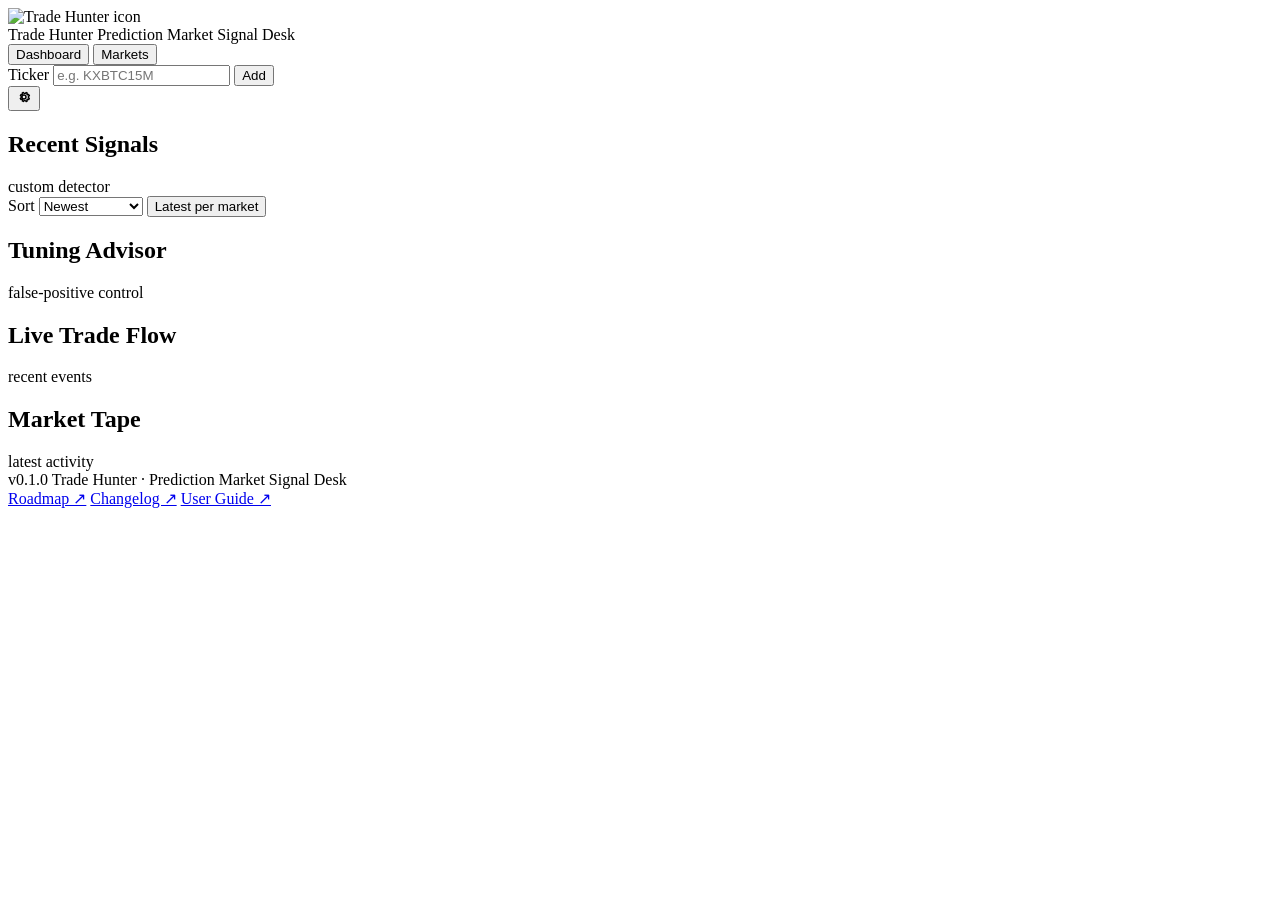
==== app/static/index.html @ 24991cd9 "Settings: move restart button to top, fix grid-stretch padding in panels, style restart amber" ====
<!doctype html>
<html lang="en">
  <head>
    <meta charset="utf-8">
    <meta name="viewport" content="width=device-width, initial-scale=1">
    <title>Trade Hunter</title>
    <link rel="icon" type="image/svg+xml" href="/static/favicon.svg" sizes="any">
    <link rel="icon" type="image/png" sizes="32x32" href="/static/favicon-32x32.png">
    <link rel="apple-touch-icon" href="/apple-touch-icon.png">
    <link rel="stylesheet" href="/static/dashboard.css">
  </head>
  <body>
    <div class="noise"></div>
    <nav class="topbar" aria-label="Primary">
      <div class="topbar-brand">
        <img class="brand-icon" src="/static/trade-hunter-logo4.png" alt="Trade Hunter icon">
        <div class="brand-copy">
          <span class="brand-name">Trade Hunter</span>
          <span class="brand-tagline">Prediction Market Signal Desk</span>
        </div>
      </div>

      <div class="topbar-nav" role="tablist" aria-label="Workspace pages">
        <button class="nav-tab active" type="button" data-page="dashboard" aria-selected="true">Dashboard</button>
        <button class="nav-tab" type="button" data-page="markets" aria-selected="false">Markets</button>
      </div>

      <div id="feeds" class="topbar-pills" aria-live="polite"></div>

      <div class="topbar-actions">
        <form id="ticker-form" class="ticker-form ticker-form-inline topbar-ticker-form">
          <label for="ticker-input" class="ticker-label">Ticker</label>
          <input id="ticker-input" class="ticker-input" type="text" name="ticker" placeholder="e.g. KXBTC15M" autocomplete="off">
          <button id="ticker-add" class="ticker-add" type="submit">Add</button>
        </form>
        <button id="settings-toggle" class="settings-icon-btn" type="button" aria-label="Open settings" title="Settings">
          <svg width="16" height="16" viewBox="0 0 16 16" fill="none" xmlns="http://www.w3.org/2000/svg" aria-hidden="true">
            <path d="M8 10a2 2 0 1 0 0-4 2 2 0 0 0 0 4Z" stroke="currentColor" stroke-width="1.4" stroke-linecap="round"/>
            <path d="M13.3 6.6l-.6-1.1-1.1.4a3.8 3.8 0 0 0-.7-.7l.4-1.1-1.1-.6-1 .9a4 4 0 0 0-1 0l-.9-1-1.1.6.4 1.1c-.3.2-.5.4-.7.7L5 5.5l-.6 1.1.9.9a4 4 0 0 0 0 1l-1 .9.6 1.1 1.1-.4c.2.3.4.5.7.7l-.4 1.1 1.1.6.9-.9a4 4 0 0 0 1 0l.9 1 1.1-.6-.4-1.1c.3-.2.5-.4.7-.7l1.1.4.6-1.1-.9-1a4 4 0 0 0 0-1l1-.8Z" stroke="currentColor" stroke-width="1.4" stroke-linecap="round" stroke-linejoin="round"/>
          </svg>
        </button>
      </div>
    </nav>
    <main class="app-shell">

      <div id="ticker-message" class="ticker-message topbar-ticker-message" aria-live="polite"></div>

      <section id="page-dashboard" class="page-view active" data-page-view="dashboard">
        <section class="metrics" id="metrics"></section>

        <section class="grid dashboard-grid">
          <div class="dashboard-column">
            <article class="panel">
              <div class="panel-head panel-head-signals">
                <div class="signals-title-wrap">
                  <h2>Recent Signals</h2>
                  <span class="badge">custom detector</span>
                </div>
                <div class="signals-controls">
                  <label for="signal-sort" class="signals-label">Sort</label>
                  <select id="signal-sort" class="signal-sort">
                    <option value="newest">Newest</option>
                    <option value="score">Highest score</option>
                  </select>
                  <button id="signal-latest-toggle" type="button" class="signal-toggle" aria-pressed="false" title="When on: shows only the most recent signal per market, deduplicating repeated alerts for the same ticker. When off: shows all signals.">Latest per market</button>
                </div>
              </div>
              <div class="panel-body panel-body-signals">
                <div id="topic-filter-row" class="topic-filter-row" role="toolbar" aria-label="Signal topic filters"></div>
                <div id="signals" class="stack"></div>
              </div>
            </article>

            <section class="panel tuning-panel">
              <div class="panel-head">
                <h2>Tuning Advisor</h2>
                <span class="badge">false-positive control</span>
              </div>
              <div class="panel-body panel-body-tuning">
                <div id="tuning-advisor" class="tuning-advisor-body"></div>
              </div>
            </section>
          </div>

          <div class="dashboard-column">
            <article class="panel">
              <div class="panel-head">
                <h2>Live Trade Flow</h2>
                <span class="badge">recent events</span>
              </div>
              <div class="panel-body panel-body-flow">
                <div id="activity" class="stack"></div>
              </div>
            </article>

            <section class="panel dashboard-market-tape-panel">
              <div class="panel-head">
                <h2>Market Tape</h2>
                <span class="badge">latest activity</span>
              </div>
              <div class="panel-body panel-body-markets">
                <div id="dashboard-markets" class="market-table"></div>
              </div>
            </section>
          </div>
        </section>
      </section>

      <section id="page-markets" class="page-view" data-page-view="markets" hidden>
        <div class="markets-workspace-grid">
          <section class="panel ticker-panel">
            <div class="panel-head">
              <h2>Tracked Tickers</h2>
              <span id="ticker-panel-badge" class="badge">loading</span>
            </div>
            <div id="ticker-list" class="ticker-list"></div>
          </section>

          <section class="panel category-panel">
            <div class="panel-head">
              <h2>Discover Markets</h2>
              <span class="badge">search by category</span>
            </div>
            <form id="category-form" class="category-form">
              <input id="category-input" class="cat-input" type="text" name="category" placeholder="e.g. Crypto, Elections, Sports, World" autocomplete="off">
              <button id="category-search" class="cat-btn" type="submit">Search</button>
            </form>
            <div id="category-shortcuts" class="category-shortcuts" role="toolbar" aria-label="Category shortcuts">
              <span class="category-shortcuts-label">Quick:</span>
              <button class="topic-chip" type="button" data-category-shortcut="Crypto">Crypto</button>
              <button class="topic-chip" type="button" data-category-shortcut="Macro">Macro</button>
              <button class="topic-chip" type="button" data-category-shortcut="Elections">Elections</button>
              <button class="topic-chip" type="button" data-category-shortcut="Sports">Sports</button>
              <button class="topic-chip" type="button" data-category-shortcut="Geopolitics">Geopolitics</button>
            </div>
            <div id="category-message" class="ticker-message category-message" aria-live="polite"></div>
            <div id="category-results" class="category-results"></div>
          </section>
        </div>
      </section>

      <section id="page-settings" class="page-view settings-page" data-page-view="settings" hidden>

        <!-- Save status + restart strip -->
        <div class="settings-header-strip">
          <div class="settings-header-left">
            <span id="settings-load-status" class="badge">read-only</span>
            <span id="settings-save-status" class="settings-save-status"></span>
          </div>
          <div class="settings-header-right">
            <button id="settings-restart-btn" class="btn-amber" type="button">Restart server</button>
          </div>
        </div>

        <div class="settings-grid">

          <!-- ── Feeds ─────────────────────────────────────────────────── -->
          <section class="panel settings-panel">
            <div class="panel-head">
              <h2>Feeds</h2>
              <span id="settings-status-kalshi" class="settings-status missing">data sources</span>
            </div>
            <div class="settings-section-title">Kalshi</div>
            <div class="settings-row">
              <div>
                <div class="settings-label">Enable Kalshi feed</div>
                <div class="settings-desc">Connect to Kalshi via pykalshi WebSocket.</div>
                <code class="settings-code">ENABLE_KALSHI</code>
              </div>
              <label class="settings-toggle-shell"><input id="setting-enable-kalshi" type="checkbox" disabled><span class="settings-toggle-track"></span></label>
            </div>
            <div class="settings-row">
              <div>
                <div class="settings-label">Kalshi API key ID</div>
                <div class="settings-desc">UUID from your Kalshi account settings.</div>
                <code class="settings-code">KALSHI_API_KEY_ID</code>
              </div>
              <input id="setting-kalshi-api-key-id" class="settings-input wide" type="text" placeholder="not set" disabled>
            </div>
            <div class="settings-row">
              <div>
                <div class="settings-label">Private key path</div>
                <div class="settings-desc">Path to your RSA private key file.</div>
                <code class="settings-code">KALSHI_PRIVATE_KEY_PATH</code>
              </div>
              <input id="setting-kalshi-private-key-path" class="settings-input wide" type="text" placeholder="not set" disabled>
            </div>
            <div class="settings-section-title">Simulation</div>
            <div class="settings-row">
              <div>
                <div class="settings-label">Enable simulation feed</div>
                <div class="settings-desc">Generate synthetic events for local testing. Auto-disabled in live mode.</div>
                <code class="settings-code">ENABLE_SIMULATION</code>
              </div>
              <label class="settings-toggle-shell"><input id="setting-enable-simulation" type="checkbox" disabled><span class="settings-toggle-track"></span></label>
            </div>
            <div class="settings-section-title">Ingest API</div>
            <div class="settings-row">
              <div>
                <div class="settings-label">Ingest API token</div>
                <div class="settings-desc">Bearer token for <code>/api/events</code> and PolyAlertHub endpoint.</div>
                <code class="settings-code">INGEST_API_TOKEN / POLYALERTHUB_TOKEN</code>
              </div>
              <input id="setting-ingest-api-token" class="settings-input wide" type="password" placeholder="not set" disabled>
            </div>
            <div class="settings-save-bar">
              <span class="settings-save-note">Changes require feed restart.</span>
              <div style="display:flex;gap:8px;">
                <button class="btn-ghost" type="button" onclick="refreshSettings(true)">Reset</button>
                <button class="btn-primary" id="settings-save-btn" type="button">Save Feeds</button>
              </div>
            </div>
          </section>

          <!-- ── Detector ───────────────────────────────────────────────── -->
          <section class="panel settings-panel">
            <div class="panel-head">
              <h2>Detector</h2>
              <span id="settings-status-detector" class="settings-status configured">spike thresholds</span>
            </div>
            <div class="settings-row">
              <div>
                <div class="settings-label">Min volume delta</div>
                <div class="settings-desc">Minimum raw volume change to consider a spike. Lower = more sensitive.</div>
                <code class="settings-code">SPIKE_MIN_VOLUME_DELTA · default 120</code>
              </div>
              <input id="setting-spike-min-volume-delta" class="settings-input" type="number" disabled>
            </div>
            <div class="settings-row">
              <div>
                <div class="settings-label">Min price move</div>
                <div class="settings-desc">Minimum yes-price move (0–1 scale) to qualify. 0.03 = 3¢.</div>
                <code class="settings-code">SPIKE_MIN_PRICE_MOVE · default 0.03</code>
              </div>
              <input id="setting-spike-min-price-move" class="settings-input" type="number" step="0.005" disabled>
            </div>
            <div class="settings-row">
              <div>
                <div class="settings-label">Score threshold</div>
                <div class="settings-desc">Minimum combined score (volume + price) to fire an alert.</div>
                <code class="settings-code">SPIKE_SCORE_THRESHOLD · default 3.0</code>
              </div>
              <input id="setting-spike-score-threshold" class="settings-input" type="number" step="0.5" disabled>
            </div>
            <div class="settings-row">
              <div>
                <div class="settings-label">Baseline window size</div>
                <div class="settings-desc">Number of recent volume deltas to average for the rolling baseline.</div>
                <code class="settings-code">SPIKE_BASELINE_POINTS · default 24</code>
              </div>
              <input id="setting-spike-baseline-points" class="settings-input" type="number" disabled>
            </div>
            <div class="settings-row">
              <div>
                <div class="settings-label">Cooldown (seconds)</div>
                <div class="settings-desc">Minimum gap between signals for the same market to prevent alert floods.</div>
                <code class="settings-code">SPIKE_COOLDOWN_SECONDS · default 300</code>
              </div>
              <input id="setting-spike-cooldown-seconds" class="settings-input" type="number" disabled>
            </div>
            <div class="settings-section-title">Signal tiers (read-only)</div>
            <div class="settings-row">
              <div>
                <span class="sig-tag tier-watch" style="font-size:0.66rem;">Watch</span>
                <div class="settings-desc" style="margin-top:4px;">Score qualifies but directional bias is weak or below notable threshold.</div>
              </div>
            </div>
            <div class="settings-row">
              <div>
                <span class="sig-tag tier-signal" style="font-size:0.66rem;">Notable</span>
                <div class="settings-desc" style="margin-top:4px;">Price move ≥ 1.2× min and volume ≥ 2.4× baseline, or score ≥ 4.0.</div>
              </div>
            </div>
            <div class="settings-row">
              <div>
                <span class="sig-tag tier-high" style="font-size:0.66rem;">High conviction flow</span>
                <div class="settings-desc" style="margin-top:4px;">Score ≥ 6, price move ≥ 1.75× min, volume ≥ 3× baseline simultaneously.</div>
              </div>
            </div>
            <div class="settings-row">
              <div>
                <span class="sig-tag" style="border-color:rgba(90,200,250,0.4);color:#5ac8fa;font-size:0.66rem;">Cross-venue divergence</span>
                <div class="settings-desc" style="margin-top:4px;">Market flagged with cross_venue metadata from ingest payload.</div>
              </div>
            </div>
            <div class="settings-save-bar">
              <span class="settings-save-note">Applied immediately — no restart needed.</span>
              <div style="display:flex;gap:8px;">
                <button class="btn-ghost" type="button" onclick="refreshSettings(true)">Reset to defaults</button>
                <button class="btn-primary" type="button" onclick="document.getElementById('settings-save-btn').click()">Save Thresholds</button>
              </div>
            </div>
          </section>

          <!-- ── Discord ────────────────────────────────────────────────── -->
          <section class="panel settings-panel">
            <div class="panel-head">
              <h2>Discord</h2>
              <span id="settings-status-discord" class="settings-status configured">webhook alerts</span>
            </div>
            <div class="settings-row">
              <div>
                <div class="settings-label">Default webhook URL</div>
                <div class="settings-desc">Fallback channel for alerts with no topic-specific route.</div>
                <code class="settings-code">DISCORD_WEBHOOK_URL</code>
              </div>
              <input id="setting-discord-webhook-url" class="settings-input wide" type="text" placeholder="not set" disabled>
            </div>
            <div class="settings-row">
              <div>
                <div class="settings-label">Alert mode</div>
                <div class="settings-desc">Controls which alerts are sent to Discord.</div>
                <code class="settings-code">DISCORD_ALERT_MODE</code>
              </div>
              <select id="setting-discord-alert-mode" class="settings-select" disabled>
                <option value="all">all</option>
                <option value="detector-only">detector-only</option>
                <option value="analyst-signals-only">analyst-signals-only</option>
              </select>
            </div>
            <div class="settings-row">
              <div>
                <div class="settings-label">Analyst follow-up</div>
                <div class="settings-desc">Send a second message when the analyst classifies a signal.</div>
                <code class="settings-code">DISCORD_ANALYST_FOLLOWUP</code>
              </div>
              <label class="settings-toggle-shell"><input id="setting-discord-analyst-followup" type="checkbox" disabled><span class="settings-toggle-track"></span></label>
            </div>
            <div class="settings-row">
              <div>
                <div class="settings-label">Min analyst confidence</div>
                <div class="settings-desc">Only send follow-ups at or above this confidence level.</div>
                <code class="settings-code">DISCORD_ANALYST_MIN_CONFIDENCE</code>
              </div>
              <select id="setting-discord-analyst-min-confidence" class="settings-select" disabled>
                <option value="low">low</option>
                <option value="medium">medium</option>
                <option value="high">high</option>
              </select>
            </div>
            <div class="settings-section-title">Topic routing — override webhook per topic</div>
            <div class="settings-route-row"><span class="route-topic">Crypto</span><input id="setting-discord-route-crypto" class="settings-input wide" type="text" placeholder="leave blank to use default" disabled></div>
            <div class="settings-route-row"><span class="route-topic">Macro</span><input id="setting-discord-route-macro" class="settings-input wide" type="text" placeholder="leave blank to use default" disabled></div>
            <div class="settings-route-row"><span class="route-topic">Elections</span><input id="setting-discord-route-elections" class="settings-input wide" type="text" placeholder="leave blank to use default" disabled></div>
            <div class="settings-route-row"><span class="route-topic">Sports</span><input id="setting-discord-route-sports" class="settings-input wide" type="text" placeholder="leave blank to use default" disabled></div>
            <div class="settings-route-row"><span class="route-topic">Geopolitics</span><input id="setting-discord-route-geopolitics" class="settings-input wide" type="text" placeholder="leave blank to use default" disabled></div>
            <div class="settings-save-bar">
              <span class="settings-save-note">Changes take effect on next alert.</span>
              <div style="display:flex;gap:8px;">
                <button class="btn-ghost" type="button" onclick="refreshSettings(true)">Reset</button>
                <button class="btn-primary" type="button" onclick="document.getElementById('settings-save-btn').click()">Save Discord</button>
              </div>
            </div>
          </section>

          <!-- ── Data & Server ──────────────────────────────────────────── -->
          <section class="panel settings-panel">
            <div class="panel-head">
              <h2>Data &amp; Server</h2>
              <span id="settings-status-storage" class="settings-status configured">storage · retention · server</span>
            </div>
            <div class="settings-row">
              <div>
                <div class="settings-label">Retention (days)</div>
                <div class="settings-desc">Events and signals older than this are pruned from the database.</div>
                <code class="settings-code">RETENTION_DAYS · default 7</code>
              </div>
              <input id="setting-retention-days" class="settings-input" type="number" disabled>
            </div>
            <div class="settings-row">
              <div>
                <div class="settings-label">Quiet mode</div>
                <div class="settings-desc">Suppress most console log output. Useful in background deployments.</div>
                <code class="settings-code">QUIET_MODE</code>
              </div>
              <label class="settings-toggle-shell"><input id="setting-quiet-mode" type="checkbox" disabled><span class="settings-toggle-track"></span></label>
            </div>
            <div class="settings-section-title">Server</div>
            <div class="settings-row">
              <div>
                <div class="settings-label">Host</div>
                <div class="settings-desc">Interface to bind. Use 0.0.0.0 to expose on your local network.</div>
                <code class="settings-code">APP_HOST · default 127.0.0.1</code>
              </div>
              <input id="setting-app-host" class="settings-input" type="text" disabled>
            </div>
            <div class="settings-row">
              <div>
                <div class="settings-label">Port</div>
                <div class="settings-desc">HTTP port the dashboard server listens on.</div>
                <code class="settings-code">APP_PORT · default 8765</code>
              </div>
              <input id="setting-app-port" class="settings-input" type="number" disabled>
            </div>
            <div class="settings-save-bar">
              <span class="settings-save-note">Host/port changes require server restart.</span>
              <div style="display:flex;gap:8px;">
                <button class="btn-ghost" type="button" onclick="refreshSettings(true)">Reset</button>
                <button class="btn-primary" type="button" onclick="document.getElementById('settings-save-btn').click()">Save</button>
              </div>
            </div>
          </section>

        </div>

        <!-- Hidden master save trigger wired to JS save handler -->
        <button id="settings-save-btn" style="display:none;" type="button"></button>

        <!-- Tuning Backlog — full width -->
        <section class="panel" id="tuning-backlog-panel">
          <div class="panel-head">
            <div style="display:flex;align-items:center;gap:10px;">
              <h2>Tuning Backlog</h2>
              <span class="badge">analyst threshold recommendations</span>
            </div>
            <div style="display:flex;align-items:center;gap:8px;">
              <span id="tb-stat-applied" class="tb-stat tb-stat-applied">— applied</span>
              <span id="tb-stat-planned" class="tb-stat tb-stat-planned">— planned</span>
              <a class="footer-link" href="/docs/TUNING-BACKLOG.md" target="_blank" style="font-size:0.72rem;">View raw ↗</a>
            </div>
          </div>
          <div id="tuning-backlog-body">
            <div style="padding:20px 16px;color:var(--text-muted);font-size:0.8rem;">Loading backlog…</div>
          </div>
        </section>
      </section>


      <footer class="site-footer" aria-label="Site footer">
        <div class="site-footer-left">
          <span class="site-footer-version">v0.1.0</span>
          <span class="site-footer-copy">Trade Hunter · Prediction Market Signal Desk</span>
        </div>
        <div class="site-footer-links">
          <a class="footer-link" href="https://tradehunter.site#roadmap" target="_blank" rel="noreferrer">Roadmap ↗</a>
          <a class="footer-link" href="https://tradehunter.site#changelog" target="_blank" rel="noreferrer">Changelog ↗</a>
          <a class="footer-link primary" href="https://tradehunter.site" target="_blank" rel="noreferrer">User Guide ↗</a>
        </div>
      </footer>
    </main>

    <script src="/static/dashboard.js"></script>
  </body>
</html>
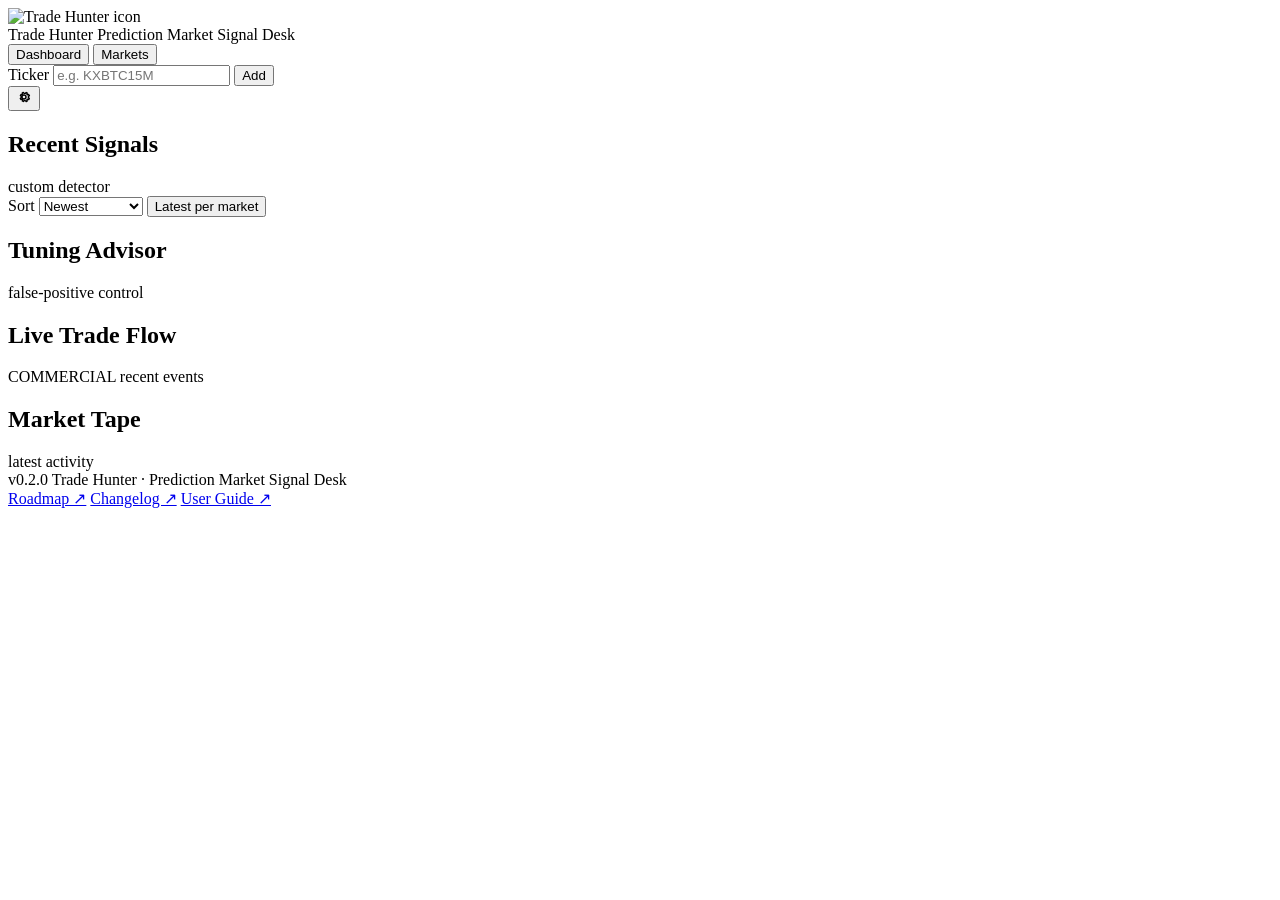
==== commit 4585e90a: "🚀 Trade Hunter Public Edition v0.2.0 (Simulation Only)" ====
--- a/app/static/index.html
+++ b/app/static/index.html
@@ -9,7 +9,7 @@
     <link rel="apple-touch-icon" href="/apple-touch-icon.png">
     <link rel="stylesheet" href="/static/dashboard.css">
   </head>
-  <body>
+  <body class="is-loading">
     <div class="noise"></div>
     <nav class="topbar" aria-label="Primary">
       <div class="topbar-brand">
@@ -28,6 +28,14 @@
       <div id="feeds" class="topbar-pills" aria-live="polite"></div>
 
       <div class="topbar-actions">
+        <!-- Commercial Edition link (hidden by default, shown via JS if is_commercial is false) -->
+        <a id="upgrade-btn" href="https://tradehunter.ai/buy" target="_blank" class="upgrade-btn" style="display: none;">
+          <span>Upgrade to Full</span>
+          <svg width="12" height="12" viewBox="0 0 16 16" fill="currentColor" xmlns="http://www.w3.org/2000/svg">
+            <path d="M8 0a8 8 0 1 0 0 16A8 8 0 0 0 8 0ZM7 11V5l4 3-4 3Z"/>
+          </svg>
+        </a>
+
         <form id="ticker-form" class="ticker-form ticker-form-inline topbar-ticker-form">
           <label for="ticker-input" class="ticker-label">Ticker</label>
           <input id="ticker-input" class="ticker-input" type="text" name="ticker" placeholder="e.g. KXBTC15M" autocomplete="off">
@@ -86,6 +94,7 @@
             <article class="panel">
               <div class="panel-head">
                 <h2>Live Trade Flow</h2>
+                <span class="badge commercial-feature-tag">COMMERCIAL</span>
                 <span class="badge">recent events</span>
               </div>
               <div class="panel-body panel-body-flow">
@@ -153,6 +162,7 @@
         </div>
 
         <div class="settings-grid">
+          <!-- ── Security & Access ─────────────────────────────────────── -->
 
           <!-- ── Feeds ─────────────────────────────────────────────────── -->
           <section class="panel settings-panel">
@@ -401,6 +411,21 @@
             </div>
           </section>
 
+          <!-- ── Security & Access ─────────────────────────────────────── -->
+          <section class="panel settings-panel">
+            <div class="panel-head">
+              <h2>Security & Access</h2>
+              <span class="badge">Session Control</span>
+            </div>
+            <div class="settings-row">
+              <div>
+                <div class="settings-label">Admin Access Token</div>
+                <div id="admin-token-status-desc" class="settings-desc">Required for all settings edits and market tracking. <br><strong>Setup Note:</strong> If this is your first time, copy the <code>ADMIN_TOKEN</code> from your <code>.env</code> file (it was generated on startup) and paste it here.</div>
+              </div>
+              <input id="admin-token-input" class="settings-input wide pulse-on-empty" type="password" placeholder="Paste ADMIN_TOKEN here">
+            </div>
+          </section>
+
         </div>
 
         <!-- Hidden master save trigger wired to JS save handler -->
@@ -413,6 +438,14 @@
               <h2>Tuning Backlog</h2>
               <span class="badge">analyst threshold recommendations</span>
             </div>
+            <form id="tb-filters" class="tb-filters" style="display:flex;align-items:center;gap:12px;margin-right:8px;">
+              <label class="tb-filter-label" style="font-size:0.7rem;color:var(--text-muted);cursor:pointer;display:flex;align-items:center;gap:4px;">
+                <input type="checkbox" id="tb-filter-hide-applied" checked> Hide Applied
+              </label>
+              <label class="tb-filter-label" style="font-size:0.7rem;color:var(--text-muted);cursor:pointer;display:flex;align-items:center;gap:4px;">
+                <input type="checkbox" id="tb-filter-hide-rejected"> Hide Rejected
+              </label>
+            </form>
             <div style="display:flex;align-items:center;gap:8px;">
               <span id="tb-stat-applied" class="tb-stat tb-stat-applied">— applied</span>
               <span id="tb-stat-planned" class="tb-stat tb-stat-planned">— planned</span>
@@ -428,7 +461,8 @@
 
       <footer class="site-footer" aria-label="Site footer">
         <div class="site-footer-left">
-          <span class="site-footer-version">v0.1.0</span>
+          <span class="site-footer-version">v0.2.0</span>
+          <span id="commercial-badge" class="commercial-badge-footer" style="display: none;">Commercial Edition</span>
           <span class="site-footer-copy">Trade Hunter · Prediction Market Signal Desk</span>
         </div>
         <div class="site-footer-links">
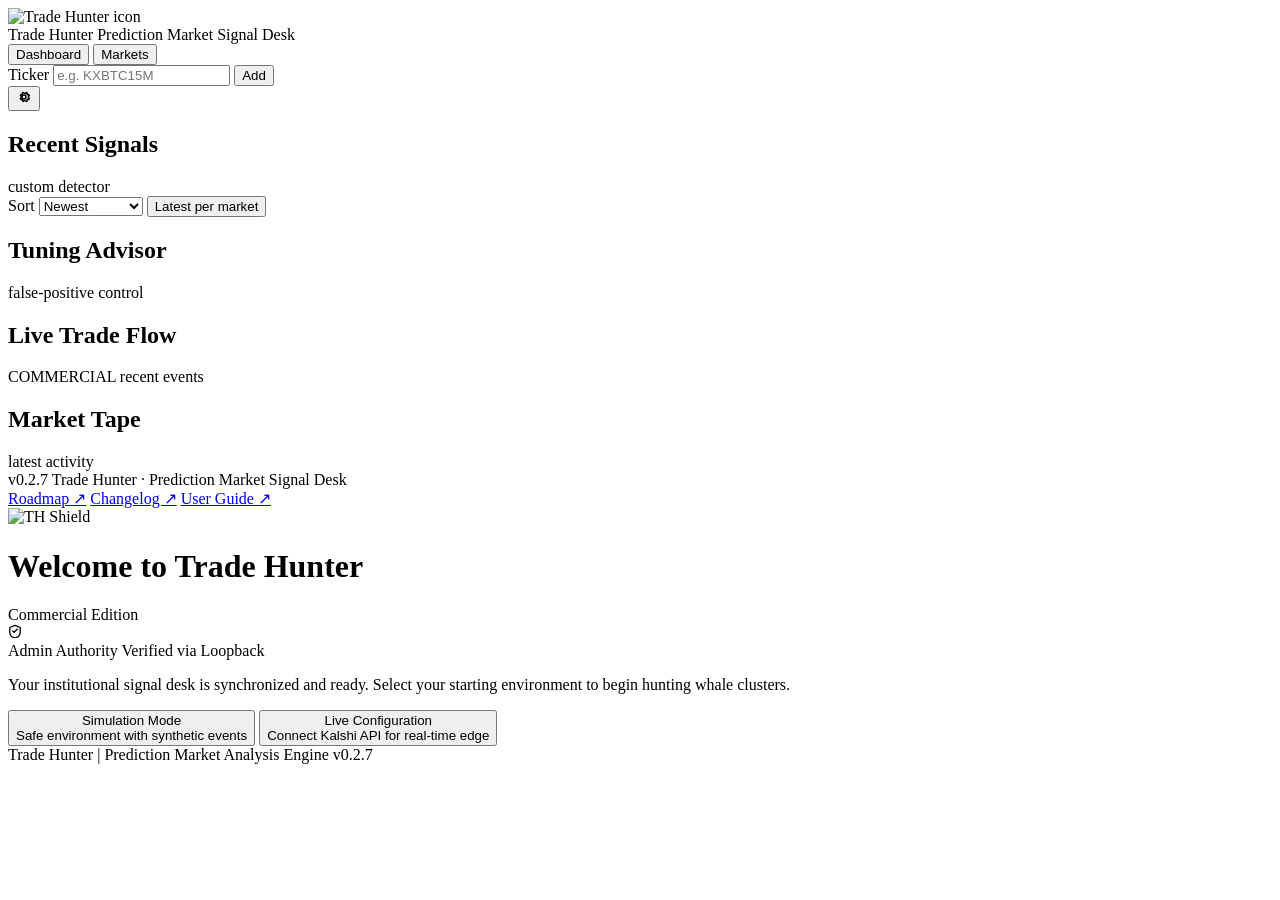
==== commit e969eeec: "chore: refresh Public Edition export (simulation-only) - Sync application, docs, scripts, and lauche" ====
--- a/app/static/index.html
+++ b/app/static/index.html
@@ -153,10 +153,11 @@
         <!-- Save status + restart strip -->
         <div class="settings-header-strip">
           <div class="settings-header-left">
-            <span id="settings-load-status" class="badge">read-only</span>
+            <span id="settings-load-status" class="badge">authorized</span>
             <span id="settings-save-status" class="settings-save-status"></span>
           </div>
           <div class="settings-header-right">
+            <button id="settings-exit-btn" class="btn-danger" type="button">Exit Trade Hunter</button>
             <button id="settings-restart-btn" class="btn-amber" type="button">Restart server</button>
           </div>
         </div>
@@ -208,16 +209,24 @@
             <div class="settings-row">
               <div>
                 <div class="settings-label">Ingest API token</div>
-                <div class="settings-desc">Bearer token for <code>/api/events</code> and PolyAlertHub endpoint.</div>
-                <code class="settings-code">INGEST_API_TOKEN / POLYALERTHUB_TOKEN</code>
-              </div>
-              <input id="setting-ingest-api-token" class="settings-input wide" type="password" placeholder="not set" disabled>
+                <div class="settings-desc">Bearer token for generic <code>/api/events</code> ingestion.</div>
+                <code class="settings-code">INGEST_API_TOKEN</code>
+              </div>
+              <input id="setting-ingest-api-token" class="settings-input wide" type="text" inputmode="none" autocomplete="off" readonly placeholder="not set">
+            </div>
+            <div class="settings-row">
+              <div>
+                <div class="settings-label">PolyAlertHub token</div>
+                <div class="settings-desc">Bearer token for the PolyAlertHub relay endpoint.</div>
+                <code class="settings-code">POLYALERTHUB_TOKEN</code>
+              </div>
+              <input id="setting-polyalerthub-token" class="settings-input wide" type="text" inputmode="none" autocomplete="off" readonly placeholder="not set">
             </div>
             <div class="settings-save-bar">
               <span class="settings-save-note">Changes require feed restart.</span>
               <div style="display:flex;gap:8px;">
                 <button class="btn-ghost" type="button" onclick="refreshSettings(true)">Reset</button>
-                <button class="btn-primary" id="settings-save-btn" type="button">Save Feeds</button>
+                <button class="btn-primary" type="button" data-settings-save-trigger>Save Feeds</button>
               </div>
             </div>
           </section>
@@ -271,20 +280,26 @@
             <div class="settings-section-title">Signal tiers (read-only)</div>
             <div class="settings-row">
               <div>
-                <span class="sig-tag tier-watch" style="font-size:0.66rem;">Watch</span>
-                <div class="settings-desc" style="margin-top:4px;">Score qualifies but directional bias is weak or below notable threshold.</div>
-              </div>
-            </div>
-            <div class="settings-row">
-              <div>
-                <span class="sig-tag tier-signal" style="font-size:0.66rem;">Notable</span>
-                <div class="settings-desc" style="margin-top:4px;">Price move ≥ 1.2× min and volume ≥ 2.4× baseline, or score ≥ 4.0.</div>
-              </div>
-            </div>
-            <div class="settings-row">
-              <div>
-                <span class="sig-tag tier-high" style="font-size:0.66rem;">High conviction flow</span>
-                <div class="settings-desc" style="margin-top:4px;">Score ≥ 6, price move ≥ 1.75× min, volume ≥ 3× baseline simultaneously.</div>
+                <span class="sig-tag tier-whale-cluster" style="font-size:0.66rem;">WHALE CLUSTER</span>
+                <div class="settings-desc" style="margin-top:4px;">Statistical anomaly: coordinated whale entry detected (p < 0.01 density).</div>
+              </div>
+            </div>
+            <div class="settings-row">
+              <div>
+                <span class="sig-tag tier-high" style="font-size:0.66rem;">SIGNAL</span>
+                <div class="settings-desc" style="margin-top:4px;">High conviction: volume ≥ 3× and price move ≥ 1.75× min threshold.</div>
+              </div>
+            </div>
+            <div class="settings-row">
+              <div>
+                <span class="sig-tag tier-notable" style="font-size:0.66rem;">NOTABLE</span>
+                <div class="settings-desc" style="margin-top:4px;">Significant activity: qualifiers met with medium confidence.</div>
+              </div>
+            </div>
+            <div class="settings-row">
+              <div>
+                <span class="sig-tag tier-watch" style="font-size:0.66rem;">WATCH</span>
+                <div class="settings-desc" style="margin-top:4px;">Directional bias identified but below notable confidence levels.</div>
               </div>
             </div>
             <div class="settings-row">
@@ -297,7 +312,7 @@
               <span class="settings-save-note">Applied immediately — no restart needed.</span>
               <div style="display:flex;gap:8px;">
                 <button class="btn-ghost" type="button" onclick="refreshSettings(true)">Reset to defaults</button>
-                <button class="btn-primary" type="button" onclick="document.getElementById('settings-save-btn').click()">Save Thresholds</button>
+                <button class="btn-primary" type="button" data-settings-save-trigger>Save Thresholds</button>
               </div>
             </div>
           </section>
@@ -358,7 +373,7 @@
               <span class="settings-save-note">Changes take effect on next alert.</span>
               <div style="display:flex;gap:8px;">
                 <button class="btn-ghost" type="button" onclick="refreshSettings(true)">Reset</button>
-                <button class="btn-primary" type="button" onclick="document.getElementById('settings-save-btn').click()">Save Discord</button>
+                <button class="btn-primary" type="button" data-settings-save-trigger>Save Discord</button>
               </div>
             </div>
           </section>
@@ -406,7 +421,7 @@
               <span class="settings-save-note">Host/port changes require server restart.</span>
               <div style="display:flex;gap:8px;">
                 <button class="btn-ghost" type="button" onclick="refreshSettings(true)">Reset</button>
-                <button class="btn-primary" type="button" onclick="document.getElementById('settings-save-btn').click()">Save</button>
+                <button class="btn-primary" type="button" data-settings-save-trigger>Save</button>
               </div>
             </div>
           </section>
@@ -422,14 +437,14 @@
                 <div class="settings-label">Admin Access Token</div>
                 <div id="admin-token-status-desc" class="settings-desc">Required for all settings edits and market tracking. <br><strong>Setup Note:</strong> If this is your first time, copy the <code>ADMIN_TOKEN</code> from your <code>.env</code> file (it was generated on startup) and paste it here.</div>
               </div>
-              <input id="admin-token-input" class="settings-input wide pulse-on-empty" type="password" placeholder="Paste ADMIN_TOKEN here">
+              <input id="admin-token-input" class="settings-input wide pulse-on-empty" type="text" inputmode="none" autocomplete="off" readonly placeholder="Local Access">
             </div>
           </section>
 
         </div>
 
         <!-- Hidden master save trigger wired to JS save handler -->
-        <button id="settings-save-btn" style="display:none;" type="button"></button>
+        <button id="settings-save-master" style="display:none;" type="button"></button>
 
         <!-- Tuning Backlog — full width -->
         <section class="panel" id="tuning-backlog-panel">
@@ -461,7 +476,7 @@
 
       <footer class="site-footer" aria-label="Site footer">
         <div class="site-footer-left">
-          <span class="site-footer-version">v0.2.0</span>
+          <span class="site-footer-version">v0.2.7</span>
           <span id="commercial-badge" class="commercial-badge-footer" style="display: none;">Commercial Edition</span>
           <span class="site-footer-copy">Trade Hunter · Prediction Market Signal Desk</span>
         </div>
@@ -473,6 +488,49 @@
       </footer>
     </main>
 
+    <!-- Institutional Onboarding Splash -->
+    <div id="onboarding-overlay" class="modal-overlay" aria-modal="true" role="dialog">
+      <div class="onboarding-card">
+        <div class="onboarding-head">
+          <div class="onboarding-logo-wrap">
+            <img src="/static/trade-hunter-logo4.png" alt="TH Shield" class="onboarding-logo">
+            <div class="onboarding-shield-ripple"></div>
+          </div>
+          <h1>Welcome to Trade Hunter</h1>
+          <span class="badge commercial-badge-onboard">Commercial Edition</span>
+        </div>
+        
+        <div class="onboarding-body">
+          <div class="onboarding-status-chip">
+            <div class="status-shield">
+              <svg width="14" height="14" viewBox="0 0 16 16" fill="none" xmlns="http://www.w3.org/2000/svg">
+                <path d="M8 1.5L2 4v4.5c0 3.5 2.5 6.7 6 7.5 3.5-.8 6-4 6-7.5V4l-6-2.5z" stroke="currentColor" stroke-width="1.5" stroke-linecap="round" stroke-linejoin="round"/>
+                <path d="M5.5 8l1.5 1.5 3.5-3.5" stroke="currentColor" stroke-width="1.5" stroke-linecap="round" stroke-linejoin="round"/>
+              </svg>
+            </div>
+            <span>Admin Authority Verified via Loopback</span>
+          </div>
+
+          <p class="onboarding-desc">Your institutional signal desk is synchronized and ready. Select your starting environment to begin hunting whale clusters.</p>
+          
+          <div class="onboarding-choices">
+            <button id="onboard-sim" class="onboard-btn onboard-btn-sim" type="button">
+              <div class="onboard-btn-label">Simulation Mode</div>
+              <div class="onboard-btn-sub">Safe environment with synthetic events</div>
+            </button>
+            <button id="onboard-live" class="onboard-btn onboard-btn-live" type="button">
+              <div class="onboard-btn-label">Live Configuration</div>
+              <div class="onboard-btn-sub">Connect Kalshi API for real-time edge</div>
+            </button>
+          </div>
+        </div>
+
+        <div class="onboarding-footer">
+          <span>Trade Hunter | Prediction Market Analysis Engine v0.2.7</span>
+        </div>
+      </div>
+    </div>
+
     <script src="/static/dashboard.js"></script>
   </body>
 </html>
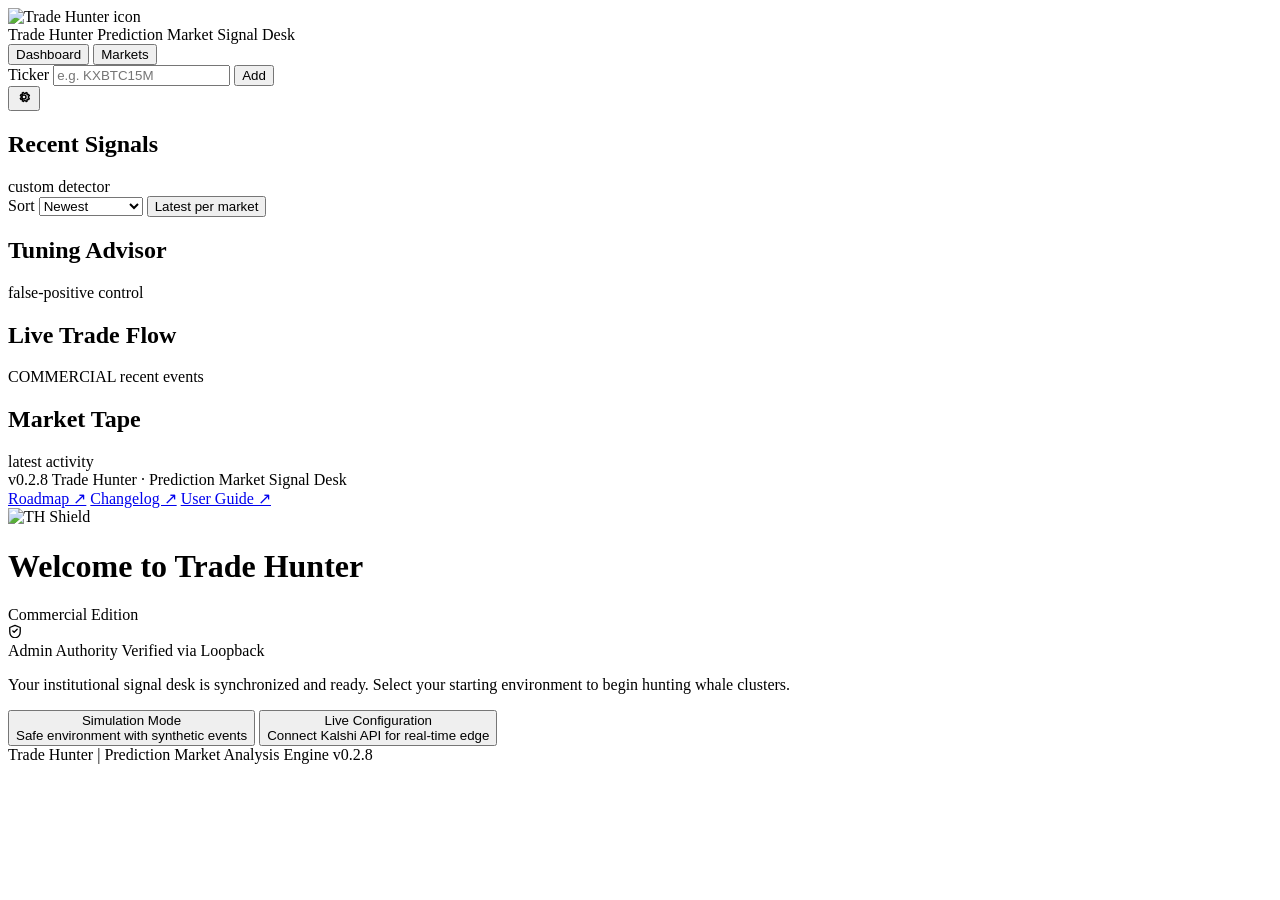
==== commit 0da97cee: "chore: release v0.2.9 with critical security hardening and safe path resolution - FIX (C-1): Impleme" ====
--- a/app/static/index.html
+++ b/app/static/index.html
@@ -162,6 +162,14 @@
           </div>
         </div>
 
+        <section id="runtime-status-panel" class="panel settings-panel runtime-status-panel" hidden>
+          <div class="panel-head">
+            <h2>Startup Status</h2>
+            <span id="runtime-status-category" class="badge">diagnostics</span>
+          </div>
+          <div id="runtime-status-body" class="settings-desc">No startup diagnostics recorded.</div>
+        </section>
+
         <div class="settings-grid">
           <!-- ── Security & Access ─────────────────────────────────────── -->
 
@@ -476,14 +484,14 @@
 
       <footer class="site-footer" aria-label="Site footer">
         <div class="site-footer-left">
-          <span class="site-footer-version">v0.2.7</span>
+          <span class="site-footer-version">v0.2.8</span>
           <span id="commercial-badge" class="commercial-badge-footer" style="display: none;">Commercial Edition</span>
           <span class="site-footer-copy">Trade Hunter · Prediction Market Signal Desk</span>
         </div>
         <div class="site-footer-links">
-          <a class="footer-link" href="https://tradehunter.site#roadmap" target="_blank" rel="noreferrer">Roadmap ↗</a>
-          <a class="footer-link" href="https://tradehunter.site#changelog" target="_blank" rel="noreferrer">Changelog ↗</a>
-          <a class="footer-link primary" href="https://tradehunter.site" target="_blank" rel="noreferrer">User Guide ↗</a>
+          <a class="footer-link" href="https://github.com/lweiss01/trade-hunter/blob/main/ROADMAP.md" target="_blank" rel="noreferrer">Roadmap ↗</a>
+          <a class="footer-link" href="https://github.com/lweiss01/trade-hunter/blob/main/HISTORY.md" target="_blank" rel="noreferrer">Changelog ↗</a>
+          <a class="footer-link primary" href="https://github.com/lweiss01/trade-hunter/blob/main/USER_GUIDE.md" target="_blank" rel="noreferrer">User Guide ↗</a>
         </div>
       </footer>
     </main>
@@ -526,7 +534,7 @@
         </div>
 
         <div class="onboarding-footer">
-          <span>Trade Hunter | Prediction Market Analysis Engine v0.2.7</span>
+          <span>Trade Hunter | Prediction Market Analysis Engine v0.2.8</span>
         </div>
       </div>
     </div>
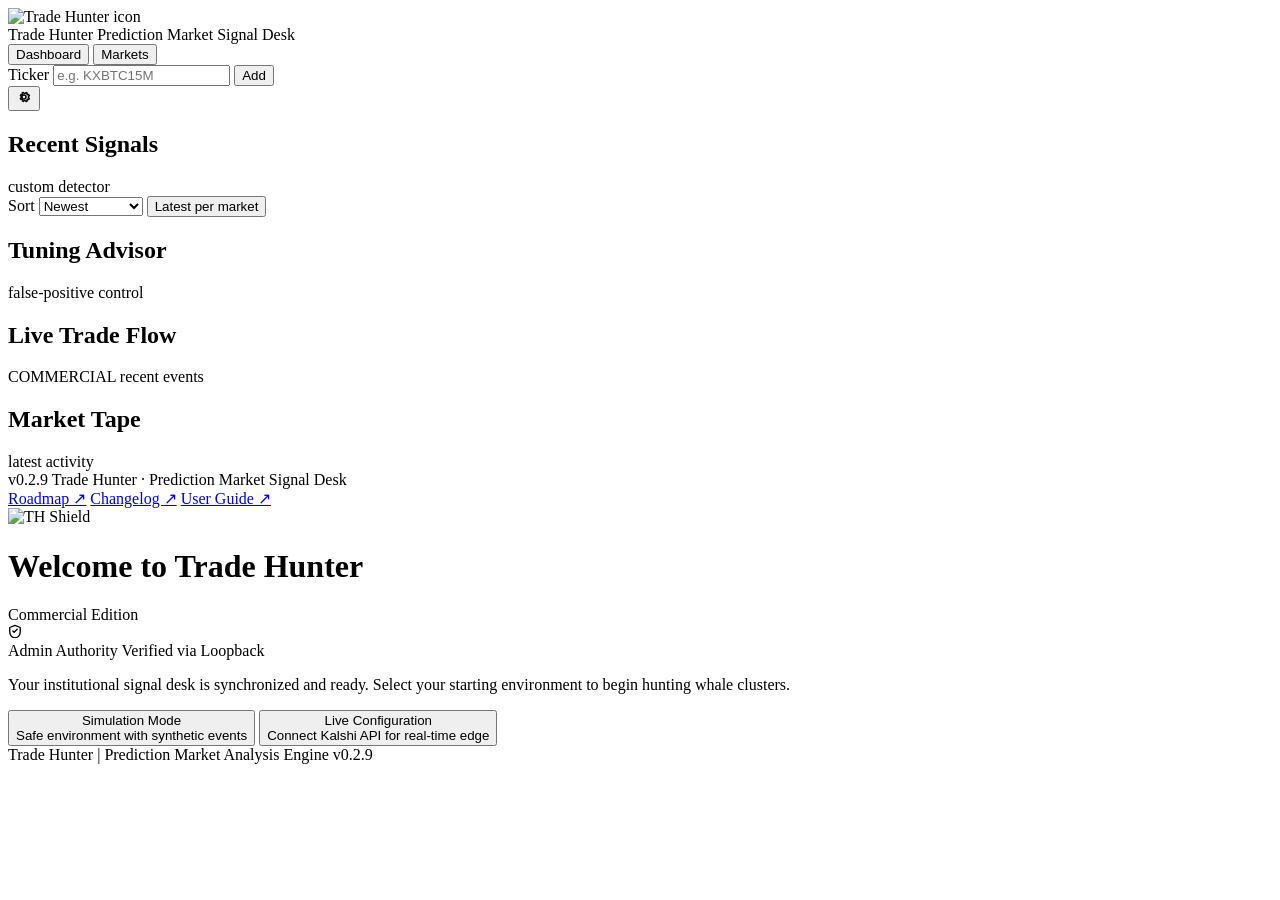
==== commit be5c4b65: "v0.28.0 — Kalshi multi-tier ticker architecture" ====
--- a/app/static/index.html
+++ b/app/static/index.html
@@ -29,8 +29,8 @@
 
       <div class="topbar-actions">
         <!-- Commercial Edition link (hidden by default, shown via JS if is_commercial is false) -->
-        <a id="upgrade-btn" href="https://tradehunter.ai/buy" target="_blank" class="upgrade-btn" style="display: none;">
-          <span>Upgrade to Full</span>
+        <a id="upgrade-btn" href="https://lweiss.gumroad.com/l/trade-hunter" target="_blank" class="upgrade-btn" style="display: none;">
+          <span>Upgrade</span>
           <svg width="12" height="12" viewBox="0 0 16 16" fill="currentColor" xmlns="http://www.w3.org/2000/svg">
             <path d="M8 0a8 8 0 1 0 0 16A8 8 0 0 0 8 0ZM7 11V5l4 3-4 3Z"/>
           </svg>
@@ -55,6 +55,7 @@
 
       <section id="page-dashboard" class="page-view active" data-page-view="dashboard">
         <section class="metrics" id="metrics"></section>
+        <div id="analyst-alert" class="analyst-alert" hidden aria-live="polite"></div>
 
         <section class="grid dashboard-grid">
           <div class="dashboard-column">
@@ -484,7 +485,7 @@
 
       <footer class="site-footer" aria-label="Site footer">
         <div class="site-footer-left">
-          <span class="site-footer-version">v0.2.8</span>
+<span class="site-footer-version">v0.2.9</span>
           <span id="commercial-badge" class="commercial-badge-footer" style="display: none;">Commercial Edition</span>
           <span class="site-footer-copy">Trade Hunter · Prediction Market Signal Desk</span>
         </div>
@@ -534,7 +535,7 @@
         </div>
 
         <div class="onboarding-footer">
-          <span>Trade Hunter | Prediction Market Analysis Engine v0.2.8</span>
+<span>Trade Hunter | Prediction Market Analysis Engine v0.2.9</span>
         </div>
       </div>
     </div>
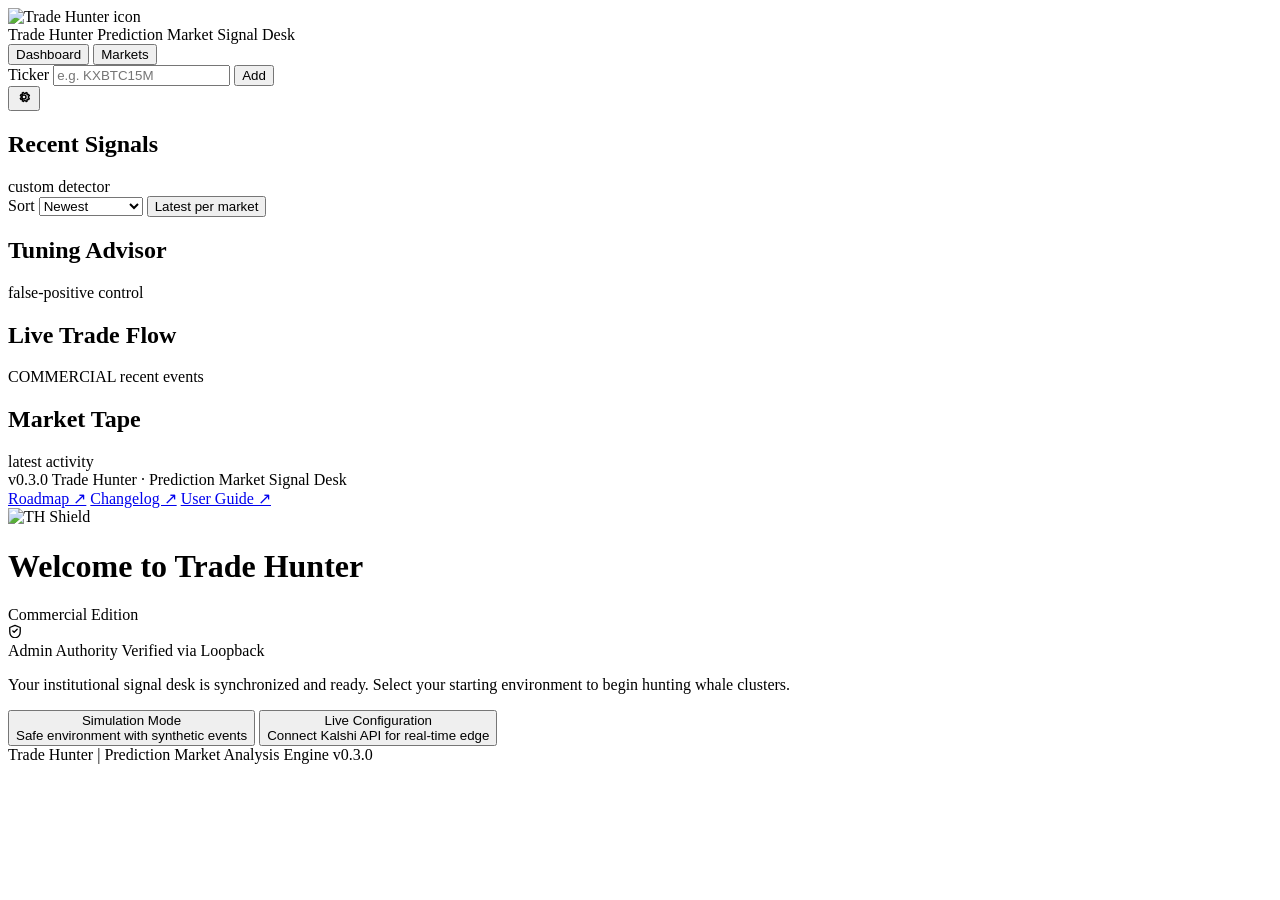
==== commit a24d3ae5: "v0.3.0 — self-improving tuning ruleset" ====
--- a/app/static/index.html
+++ b/app/static/index.html
@@ -387,6 +387,33 @@
             </div>
           </section>
 
+          <!-- ── AI Providers ─────────────────────────────────────────────── -->
+          <section class="panel settings-panel">
+            <div class="panel-head">
+              <h2>AI Providers</h2>
+              <span class="settings-status configured">presence only · values hidden</span>
+            </div>
+            <div class="settings-row">
+              <div>
+                <div class="settings-label">Anthropic API key</div>
+                <div class="settings-desc">Primary analyst model provider. Key never leaves the server.</div>
+                <code class="settings-code">ANTHROPIC_API_KEY · backend presence only</code>
+              </div>
+              <input id="setting-anthropic-api-key" class="settings-input wide" type="text" inputmode="none" autocomplete="off" readonly placeholder="not set">
+            </div>
+            <div class="settings-row">
+              <div>
+                <div class="settings-label">Perplexity API key</div>
+                <div class="settings-desc">Fallback analyst model provider. Key never leaves the server.</div>
+                <code class="settings-code">PERPLEXITY_API_KEY · backend presence only</code>
+              </div>
+              <input id="setting-perplexity-api-key" class="settings-input wide" type="text" inputmode="none" autocomplete="off" readonly placeholder="not set">
+            </div>
+            <div class="settings-save-bar">
+              <span class="settings-save-note">These values cannot be edited here. Add keys in .env to enable the analyst.</span>
+            </div>
+          </section>
+
           <!-- ── Data & Server ──────────────────────────────────────────── -->
           <section class="panel settings-panel">
             <div class="panel-head">
@@ -435,7 +462,28 @@
             </div>
           </section>
 
-          <!-- ── Security & Access ─────────────────────────────────────── -->
+          <!-- ── Active Ruleset ─────────────────────────────────────────────── -->
+          <section class="panel settings-panel" id="ruleset-panel">
+            <div class="panel-head">
+              <div style="display:flex;align-items:center;gap:10px;">
+                <h2>Active Ruleset</h2>
+                <span class="badge">self-improving analyst rules</span>
+              </div>
+              <div style="display:flex;align-items:center;gap:10px;">
+                <span id="ruleset-last-refresh" class="settings-save-note">never refreshed</span>
+              </div>
+            </div>
+            <div class="settings-row">
+              <div class="settings-desc">
+                Rules appended by <code>Apply tuning</code> and lessons learned during advisory. Duplicates are retired automatically by the Governor; the cap is 150 active rules.
+              </div>
+            </div>
+            <div id="ruleset-summary" class="settings-desc" style="padding:6px 0;">Loading…</div>
+            <div id="ruleset-compaction" class="settings-desc" style="padding:6px 0;color:var(--text-muted);font-size:0.78rem;"></div>
+            <div id="ruleset-preview" class="settings-desc" style="padding:6px 0;">-</div>
+          </section>
+
+          <!-- ── Security & Access ─────────────────────────────────────────── -->
           <section class="panel settings-panel">
             <div class="panel-head">
               <h2>Security & Access</h2>
@@ -485,7 +533,7 @@
 
       <footer class="site-footer" aria-label="Site footer">
         <div class="site-footer-left">
-<span class="site-footer-version">v0.2.9</span>
+<span class="site-footer-version">v0.3.0</span>
           <span id="commercial-badge" class="commercial-badge-footer" style="display: none;">Commercial Edition</span>
           <span class="site-footer-copy">Trade Hunter · Prediction Market Signal Desk</span>
         </div>
@@ -535,7 +583,7 @@
         </div>
 
         <div class="onboarding-footer">
-<span>Trade Hunter | Prediction Market Analysis Engine v0.2.9</span>
+<span>Trade Hunter | Prediction Market Analysis Engine v0.3.0</span>
         </div>
       </div>
     </div>
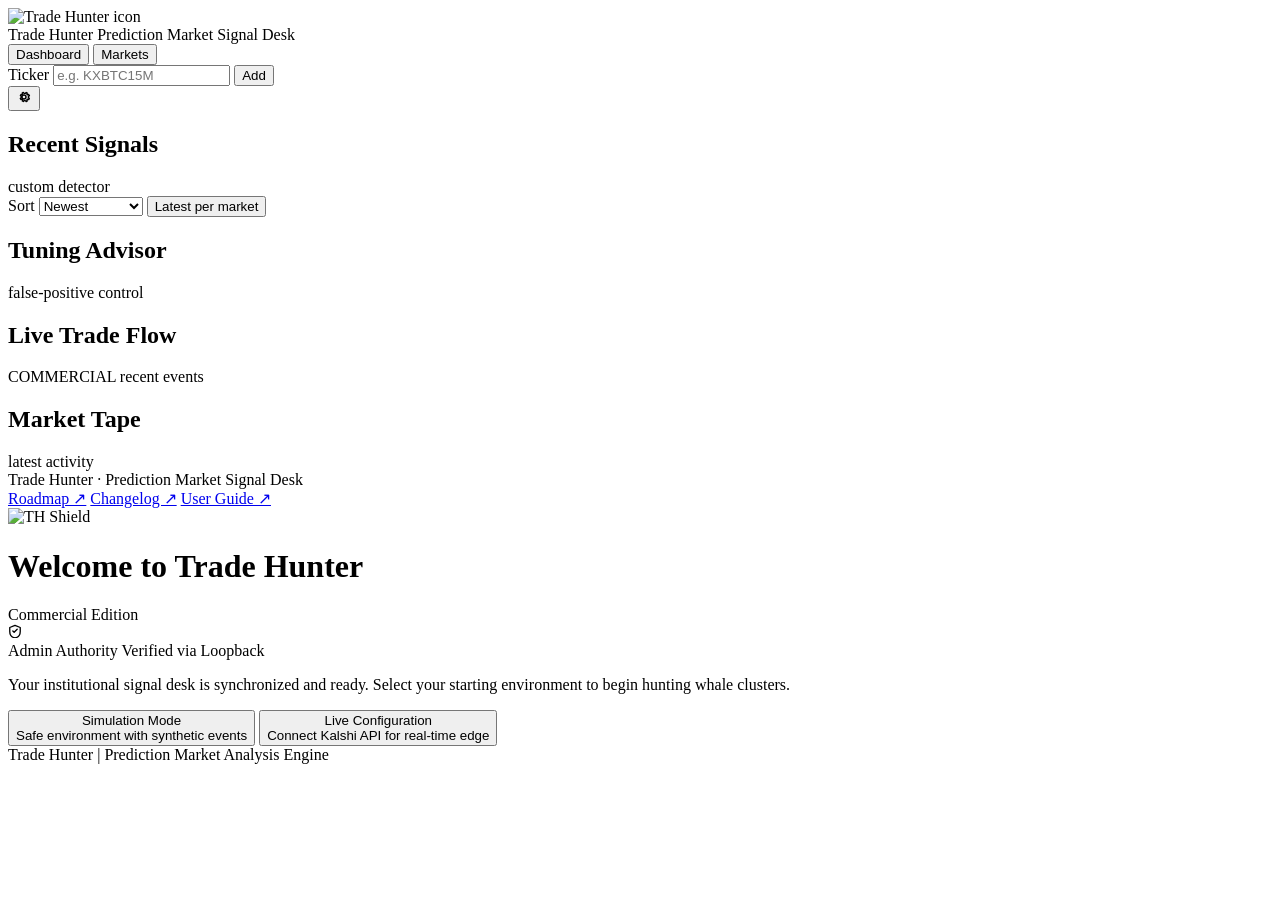
==== commit ed2df42a: "v0.3.1 — public/simulation edition" ====
--- a/app/static/index.html
+++ b/app/static/index.html
@@ -168,7 +168,7 @@
             <h2>Startup Status</h2>
             <span id="runtime-status-category" class="badge">diagnostics</span>
           </div>
-          <div id="runtime-status-body" class="settings-desc">No startup diagnostics recorded.</div>
+          <div id="runtime-status-body" class="settings-desc settings-panel-block">No startup diagnostics recorded.</div>
         </section>
 
         <div class="settings-grid">
@@ -289,31 +289,36 @@
             <div class="settings-section-title">Signal tiers (read-only)</div>
             <div class="settings-row">
               <div>
+                <div class="settings-desc">The <strong>tier</strong> is how strong the detector's flag is (below). Separately, each card shows the AI analyst's own read as an <strong>AI:</strong> pill — its verdict (real / noise / uncertain) and its confidence — which is a different judgment from the tier.</div>
+              </div>
+            </div>
+            <div class="settings-row">
+              <div>
                 <span class="sig-tag tier-whale-cluster" style="font-size:0.66rem;">WHALE CLUSTER</span>
                 <div class="settings-desc" style="margin-top:4px;">Statistical anomaly: coordinated whale entry detected (p < 0.01 density).</div>
               </div>
             </div>
             <div class="settings-row">
               <div>
-                <span class="sig-tag tier-high" style="font-size:0.66rem;">SIGNAL</span>
-                <div class="settings-desc" style="margin-top:4px;">High conviction: volume ≥ 3× and price move ≥ 1.75× min threshold.</div>
+                <span class="sig-tag tier-signal" style="font-size:0.66rem;">SIGNAL</span>
+                <div class="settings-desc" style="margin-top:4px;">Strongest detector tier: volume ≥ 3× and price move ≥ 1.75× the minimum thresholds.</div>
               </div>
             </div>
             <div class="settings-row">
               <div>
                 <span class="sig-tag tier-notable" style="font-size:0.66rem;">NOTABLE</span>
-                <div class="settings-desc" style="margin-top:4px;">Significant activity: qualifiers met with medium confidence.</div>
+                <div class="settings-desc" style="margin-top:4px;">Significant: both the volume and price-move qualifiers are clearly met.</div>
               </div>
             </div>
             <div class="settings-row">
               <div>
                 <span class="sig-tag tier-watch" style="font-size:0.66rem;">WATCH</span>
-                <div class="settings-desc" style="margin-top:4px;">Directional bias identified but below notable confidence levels.</div>
-              </div>
-            </div>
-            <div class="settings-row">
-              <div>
-                <span class="sig-tag" style="border-color:rgba(90,200,250,0.4);color:#5ac8fa;font-size:0.66rem;">Cross-venue divergence</span>
+                <div class="settings-desc" style="margin-top:4px;">Early: a directional bias is present, but below the notable thresholds.</div>
+              </div>
+            </div>
+            <div class="settings-row">
+              <div>
+                <span class="sig-tag tier-cross-venue-divergence" style="font-size:0.66rem;">CROSS-VENUE DIVERGENCE</span>
                 <div class="settings-desc" style="margin-top:4px;">Market flagged with cross_venue metadata from ingest payload.</div>
               </div>
             </div>
@@ -396,18 +401,52 @@
             <div class="settings-row">
               <div>
                 <div class="settings-label">Anthropic API key</div>
-                <div class="settings-desc">Primary analyst model provider. Key never leaves the server.</div>
+                <div class="settings-desc">Primary analyst / governor provider. Key never leaves the server.</div>
                 <code class="settings-code">ANTHROPIC_API_KEY · backend presence only</code>
+                <code class="settings-code">ANTHROPIC_API_KEY_BACKUP_1 · backend presence only</code>
+                <code class="settings-code">ANTHROPIC_API_KEY_BACKUP_2 · backend presence only</code>
               </div>
               <input id="setting-anthropic-api-key" class="settings-input wide" type="text" inputmode="none" autocomplete="off" readonly placeholder="not set">
             </div>
             <div class="settings-row">
               <div>
                 <div class="settings-label">Perplexity API key</div>
-                <div class="settings-desc">Fallback analyst model provider. Key never leaves the server.</div>
+                <div class="settings-desc">Analyst / governor fallback provider. Key never leaves the server.</div>
                 <code class="settings-code">PERPLEXITY_API_KEY · backend presence only</code>
+                <code class="settings-code">PERPLEXITY_API_KEY_BACKUP_1 · backend presence only</code>
+                <code class="settings-code">PERPLEXITY_API_KEY_BACKUP_2 · backend presence only</code>
               </div>
               <input id="setting-perplexity-api-key" class="settings-input wide" type="text" inputmode="none" autocomplete="off" readonly placeholder="not set">
+            </div>
+            <div class="settings-row">
+              <div>
+                <div class="settings-label">OpenAI API key</div>
+                <div class="settings-desc">Optional analyst / governor fallback. Key never leaves the server.</div>
+                <code class="settings-code">OPENAI_API_KEY · backend presence only</code>
+                <code class="settings-code">OPENAI_API_KEY_BACKUP_1 · backend presence only</code>
+                <code class="settings-code">OPENAI_API_KEY_BACKUP_2 · backend presence only</code>
+              </div>
+              <input id="setting-openai-api-key" class="settings-input wide" type="text" inputmode="none" autocomplete="off" readonly placeholder="not set">
+            </div>
+            <div class="settings-row">
+              <div>
+                <div class="settings-label">XAI API key</div>
+                <div class="settings-desc">Optional analyst / governor fallback. Key never leaves the server.</div>
+                <code class="settings-code">XAI_API_KEY · backend presence only</code>
+                <code class="settings-code">XAI_API_KEY_BACKUP_1 · backend presence only</code>
+                <code class="settings-code">XAI_API_KEY_BACKUP_2 · backend presence only</code>
+              </div>
+              <input id="setting-xai-api-key" class="settings-input wide" type="text" inputmode="none" autocomplete="off" readonly placeholder="not set">
+            </div>
+            <div class="settings-row">
+              <div>
+                <div class="settings-label">Gemini API key</div>
+                <div class="settings-desc">Optional analyst / governor fallback. Key never leaves the server.</div>
+                <code class="settings-code">GEMINI_API_KEY · backend presence only</code>
+                <code class="settings-code">GEMINI_API_KEY_BACKUP_1 · backend presence only</code>
+                <code class="settings-code">GEMINI_API_KEY_BACKUP_2 · backend presence only</code>
+              </div>
+              <input id="setting-gemini-api-key" class="settings-input wide" type="text" inputmode="none" autocomplete="off" readonly placeholder="not set">
             </div>
             <div class="settings-save-bar">
               <span class="settings-save-note">These values cannot be edited here. Add keys in .env to enable the analyst.</span>
@@ -478,9 +517,23 @@
                 Rules appended by <code>Apply tuning</code> and lessons learned during advisory. Duplicates are retired automatically by the Governor; the cap is 150 active rules.
               </div>
             </div>
-            <div id="ruleset-summary" class="settings-desc" style="padding:6px 0;">Loading…</div>
-            <div id="ruleset-compaction" class="settings-desc" style="padding:6px 0;color:var(--text-muted);font-size:0.78rem;"></div>
-            <div id="ruleset-preview" class="settings-desc" style="padding:6px 0;">-</div>
+            <div id="ruleset-summary" class="settings-desc settings-panel-block">Loading…</div>
+            <div id="ruleset-compaction" class="settings-desc settings-panel-block" style="color:var(--text-muted);font-size:0.78rem;"></div>
+            <div id="ruleset-preview" class="settings-desc settings-panel-block">-</div>
+          </section>
+
+          <!-- ── Analyst Accuracy (Evaluation) ─────────────────────────────── -->
+          <section class="panel settings-panel">
+            <div class="panel-head">
+              <h2>Analyst Accuracy</h2>
+              <span class="badge">Evaluation</span>
+            </div>
+            <div class="settings-row">
+              <div class="settings-desc">
+                Live Kalshi analyst calls are frozen into a tamper-evident log and scored against the market's own price once each market settles. Accrual toward the read and publish gates is shown below; run <code>python score.py</code> against your eval log for the full rubric.
+              </div>
+            </div>
+            <div id="eval-status" class="settings-desc settings-panel-block">Loading…</div>
           </section>
 
           <!-- ── Security & Access ─────────────────────────────────────────── -->
@@ -533,7 +586,7 @@
 
       <footer class="site-footer" aria-label="Site footer">
         <div class="site-footer-left">
-<span class="site-footer-version">v0.3.0</span>
+<span class="site-footer-version" aria-label="App version"></span>
           <span id="commercial-badge" class="commercial-badge-footer" style="display: none;">Commercial Edition</span>
           <span class="site-footer-copy">Trade Hunter · Prediction Market Signal Desk</span>
         </div>
@@ -583,7 +636,7 @@
         </div>
 
         <div class="onboarding-footer">
-<span>Trade Hunter | Prediction Market Analysis Engine v0.3.0</span>
+<span id="onboarding-version">Trade Hunter | Prediction Market Analysis Engine</span>
         </div>
       </div>
     </div>
